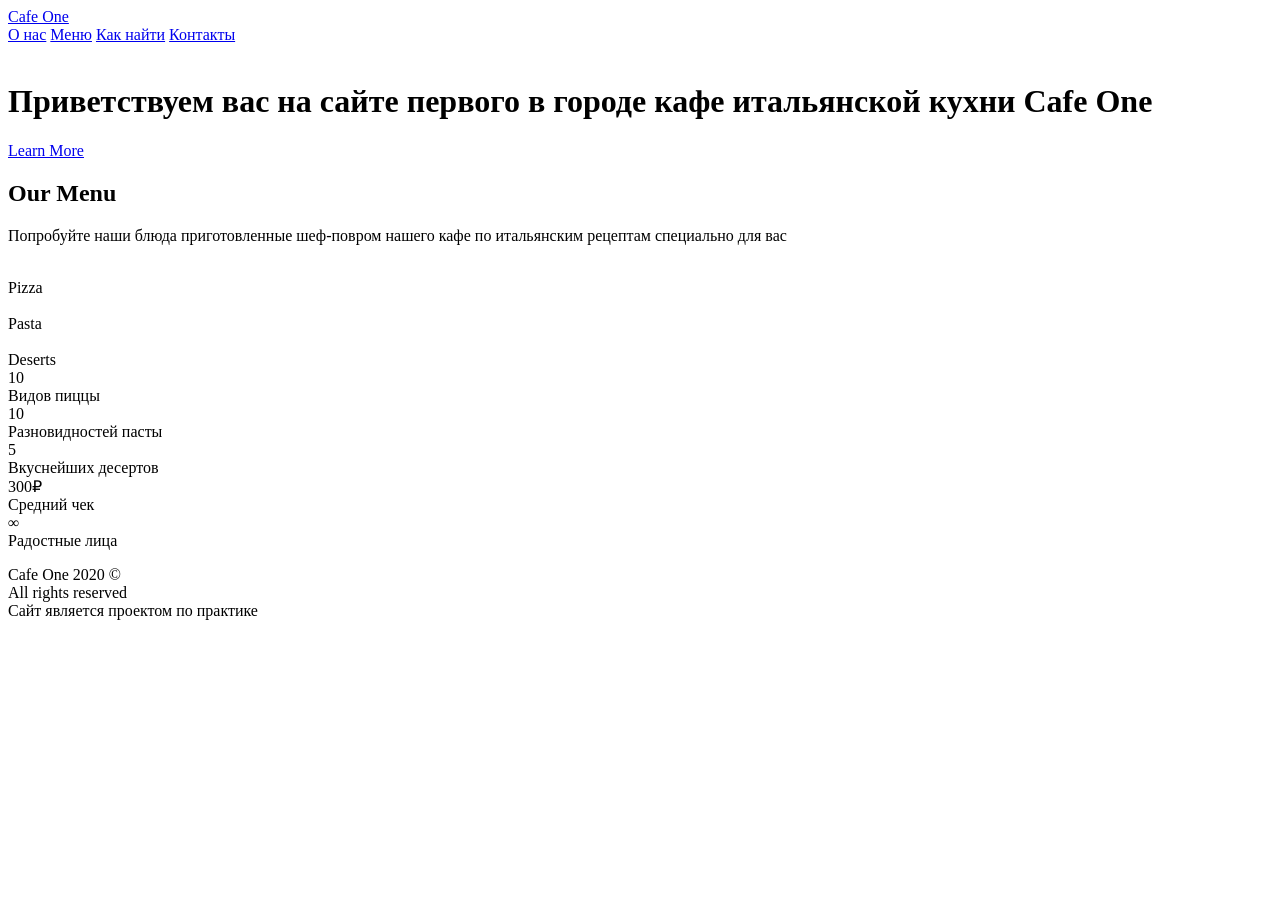
==== index.html @ cdbd9dab "file for site" ====
<!doctype html>
<html>

<head>
   <meta charset="utf-8">
   <link rel="icon" href="assets/Images/cafe one1.png" type="image/png">
   <link rel="stylesheet" href="assets/CSS/style.css">
   <link
      href="https://fonts.googleapis.com/css2?family=Montserrat&family=Roboto:wght@300;400&family=Romanesco&display=swap"
      rel="stylesheet">
   <script src="assets/js/jquery-3.5.1.min.js"></script>
   <script src="assets/js/JavaScript.js"></script>
   <title>Cafe One</title>
</head>

<body>

   <header class="header">
      <div class="container">
         <div class="header__inner">
            <a class="header__logo" href="index.html">Cafe One</a>
            <nav class="nav">
               <a class="nav__link" href="about.html">О нас</a>
               <a class="nav__link" href="menu.html">Меню</a>
               <a class="nav__link" href="map.html">Как найти</a>
               <a class="nav__link" href="cont.html">Контакты</a>

            </nav>
         </div>
      </div>
   </header>


   <div class="intro">
      <div class="container">
         <div class="logo__img">
            <img src="assets/Images/cafe one.png" alt="">
         </div>
         <div class="intro__inner">
            <h1 class="intro__title">
               Приветствуем вас на сайте первого в городе кафе итальянской кухни Cafe One
            </h1>
            <!--<input id="a" type="email" /><br><br>
            <input id="b" type="password" /><br>
            <br><br>
            <button class="btn1">Calculate</button>-->
            <a class="btn" href="about.html">Learn More</a>
         </div>
      </div>
   </div>
   </div>

   <section class="section">
      <div class="container">
         <div class="section__header">
            <h2 class="section__title">Our Menu</h2>
            <div class="section__text">
               <p> Попробуйте наши блюда приготовленные шеф-повром нашего кафе
                  по итальянским рецептам специально для вас </p>
            </div>
         </div>

         <div class="menu">
            <div class="menu__item">
               <div class="menu__img">
                  <img src="assets/Images/Pizza.jpg" alt="">
               </div>
               <div class="menu__text">Pizza</div>
            </div>
            <div class="menu__item">
               <div class="menu__img">
                  <img src="assets/Images/Pasta.jpg" alt="">
               </div>
               <div class="menu__text">Pasta</div>
            </div>
            <div class="menu__item">
               <div class="menu__img">
                  <img src="assets/Images/tiramisu.jpg" alt="">
               </div>
               <div class="menu__text">Deserts</div>
            </div>
         </div>
      </div>
   </section>

   <div class="statistics">
      <div class="container">
         <div class="stat">

            <div class="stat__item">
               <div class="stat__count">10</div>
               <div class="stat__text">Видов пиццы</div>
            </div>
            <div class="stat__item">
               <div class="stat__count">10</div>
               <div class="stat__text">Разновидностей пасты</div>
            </div>
            <div class="stat__item">
               <div class="stat__count">5</div>
               <div class="stat__text">Вкуснейших десертов</div>
            </div>
            <div class="stat__item">
               <div class="stat__count">300₽</div>
               <div class="stat__text">Средний чек</div>
            </div>
            <div class="stat__item">
               <div class="stat__count">∞</div>
               <div class="stat__text">Радостные лица</div>
            </div>

         </div>
      </div>
   </div>
   <!-- <section class="section">
      <div class="container">
         <div class="section__header">
            <h2 class="section__title">Our Menu</h2>
            <div class="section__text">
               <p> Попробуйте наши блюда приготовленные шеф-повром нашего кафе
                  по итальянским рецептам специально для вас </p>
            </div>
         </div>
      </div>
   </section>-->

   <footer class="footer">
      <div class="containerf">
         <p> Cafe One 2020 ©<br /> All rights reserved</br> Сайт является проектом по практике </p>
      </div>
   </footer>

</body>

</html>
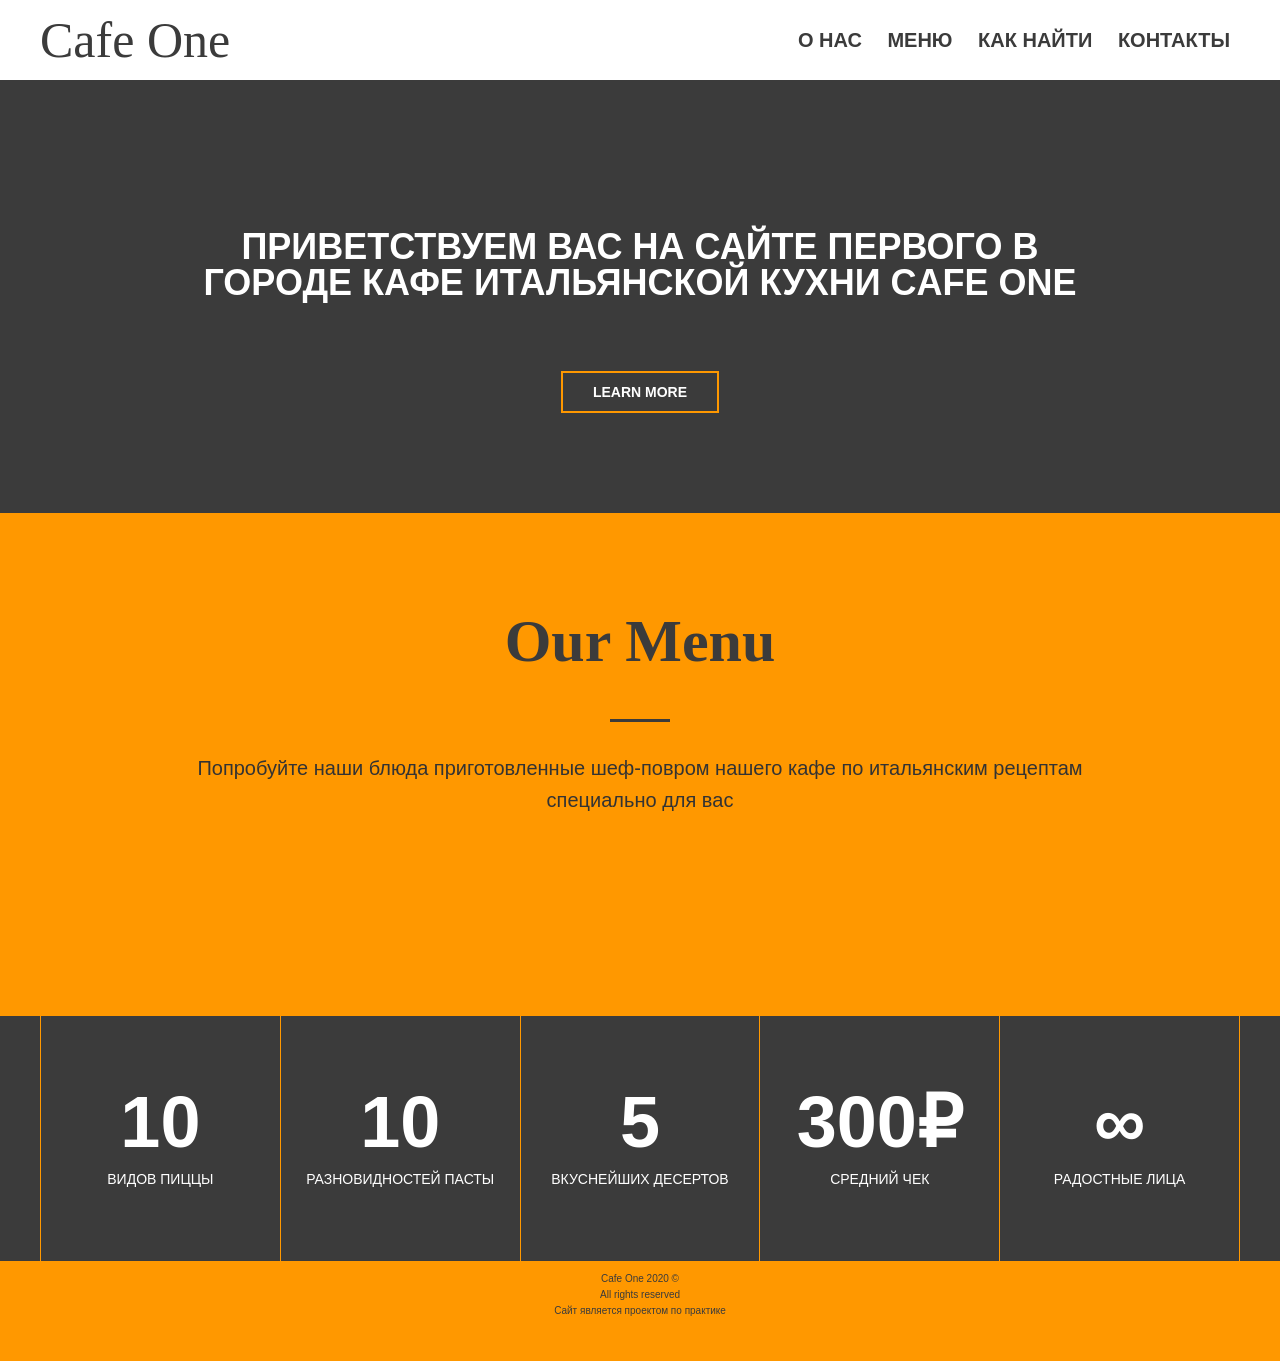
==== commit 879d5189: "Update index.html" ====
--- a/index.html
+++ b/index.html
@@ -3,8 +3,8 @@
 
 <head>
    <meta charset="utf-8">
-   <link rel="icon" href="assets/Images/cafe one1.png" type="image/png">
-   <link rel="stylesheet" href="assets/CSS/style.css">
+   <link rel="icon" href="Assets/Images/cafe one1.png" type="image/png">
+   <link rel="stylesheet" href="Assets/CSS/style.css">
    <link
       href="https://fonts.googleapis.com/css2?family=Montserrat&family=Roboto:wght@300;400&family=Romanesco&display=swap"
       rel="stylesheet">
@@ -131,4 +131,4 @@
 
 </body>
 
-</html>+</html>
--- a/Assets/CSS/style.css
+++ b/Assets/CSS/style.css
@@ -0,0 +1,418 @@
+@import url('https://maxcdn.bootstrapcdn.com/font-awesome/4.7.0/css/font-awesome.min.css');
+
+body {
+   margin: 0;
+   font-family: 'Montserrat', sans-serif;
+   
+   font-size: 18px;
+   line-height: 1.6;
+   color: #333333;
+}
+
+*,
+*:before,
+*:after{
+   box-sizing: border-box;
+}
+
+h1, h2, h3, h4, h5, h6{
+   margin: 0;
+}
+/* CONTAINER */
+.container {
+   width: 100%;
+   max-width: 1200px;
+   margin: 0 auto;
+}
+
+/* INTRO */
+.intro {
+   display: flex;
+   flex-direction: column;
+   justify-content: center;
+   width: 100%;
+   height: 100%;
+   background-color: #3b3b3b ;
+}
+
+.logo__img {
+   max-width: 100%;
+   height: auto;
+   display: block;
+   text-align: center;
+   margin-top: 200px;
+   
+}
+
+.intro__inner {
+   width: 100%;
+   max-width: 880px;
+   margin: 0 auto;
+   text-align: center;
+}
+
+.intro__title {
+   color: #ffffff;
+   text-transform: uppercase;
+   text-align: center;
+   line-height: 1;
+   
+   margin-bottom: 70px;
+}
+
+   
+
+/* HEADER */
+.header {
+   width: 100%;
+   background-color: #ffffff;
+   position: absolute;
+   top: 0;
+   left: 0;
+   right: 0;
+   z-index: 1000;
+}
+
+.header__inner {
+   display: flex;
+   justify-content: space-between;
+   align-items: center;
+}
+
+.header__logo {
+   font-family: 'Romanesco', cursive;
+   font-size:  50px;
+   color: #3b3b3b;
+   text-decoration: none;
+}
+
+
+
+/* NAV */
+.nav {
+   font-size: 20px;
+   font-weight: 700;
+   text-transform: uppercase;
+}
+
+.nav__link {
+   display: inline-block;
+   vertical-align: top;
+   margin: 0 10px;
+   color: #3b3b3b;
+   text-decoration: none;
+
+   transition: color .2s linear;
+
+}
+
+
+.nav__link:hover {
+   color: #ffffff;
+   background-color: #ff9800;
+   border-radius: 50px;
+   padding: 5px;   
+}
+
+/* INPUT */
+
+input {
+   background-color: #3b3b3b;
+   border: 2px solid #ff9800;
+   outline: none;
+   color: #ffffff;
+
+   padding: 10px;
+}
+
+/* Button */
+
+button{
+   background-color: #3b3b3b;
+   text-decoration: none;
+   outline: none;
+   color: #ffffff;
+}
+
+.btn {
+   display: inline-block;
+   vertical-align: top;
+   padding: 8px 30px;
+   margin-bottom: 100px;
+
+   border: 2px solid #ff9800;
+
+   color: #ffffff;
+   text-transform: uppercase;
+   text-decoration: none;
+   font-size: 14px;
+   font-weight: 700;
+
+   transition: background .2s linear;
+}
+
+.btn:hover {
+   background-color: #ff9800;
+}
+
+.btn1 {
+   display: inline-block;
+   vertical-align: top;
+   padding: 8px 30px;
+   margin-bottom: 100px;
+
+   border: 2px solid #ff9800;
+
+   color: #ffffff;
+   text-transform: uppercase;
+   text-decoration: none;
+   font-size: 14px;
+   font-weight: 700;
+
+   transition: background .2s linear;
+
+}
+.btn1:hover {
+   background-color: #ff9800;
+}
+
+/* SECTION */
+
+.section {
+   background-color: #ff9800;
+   padding: 80px 0;
+}
+
+.section__header {
+   width: 100%;
+   max-width: 950px;
+   margin: 0 auto 40px;
+  
+   text-align: center;
+}
+
+.section__title {
+   font-family: 'Romanesco', cursive;
+   font-size: 60px;
+   color: #3b3b3b; 
+}
+
+.section__title:after {
+   content: "";
+   display: block;
+   width: 60px;
+   height: 3px;
+   margin: 30px auto;
+
+   background-color: #3b3b3b;
+}
+
+.section__text {
+   font-family: 'Roboto', sans-serif;
+   font-size: 20px;
+}
+
+
+
+/* MENU */
+
+.menu {
+   display: flex;
+   justify-content: space-between;
+}
+
+.menu__item {
+   margin-top: 80px;
+   width: 380px;
+   position: relative;
+
+   background-color: #3b3b3b;
+}
+
+.menu__item:hover .menu__img {
+   transform: translate3d(-10px, -10px, 0);
+}
+
+.menu__item:hover .menu__img img {
+   opacity: .3;
+}
+
+.menu__item:hover .menu__text {
+   opacity: 1;
+}
+
+.menu__img {
+   background: linear-gradient(to bottom, #ce2b37, #009246);
+
+   transition: transform .2s linear;
+}
+
+.menu__img img {
+   display: block;
+   transition: opacity .1s linear;
+}
+
+.menu__text {
+   width: 100%;
+
+   font-size: 18px;
+   color: #ffffff;
+   text-transform: uppercase;
+   font-weight: 700;
+   text-align: center;
+   opacity: 0;
+
+   position: absolute;
+   top: 50%;
+   left: 0;
+   z-index: 2;
+   transform: translate3d(0, -50%, 0);
+
+   transition: opacity .2s linear;
+}
+
+
+/* STATISTICS */
+
+.statistics {
+   background-color: #3b3b3b;
+}
+
+.stat {
+   display: flex;
+}
+
+.stat__item {
+   flex: 1 1 0;
+   color: #ffffff;
+
+   padding: 70px 25px;
+
+   border-left: 1px solid #ff9800;
+
+   text-align: center;
+   
+}
+
+.stat__item:last-child {
+   border-right: 1px solid #ff9800;
+}
+
+.stat__count {
+   margin-bottom: 10px;
+
+   font-size: 72px;
+   font-weight: 700;
+   line-height: 1;
+}
+
+.stat__text {
+   font-size: 14px;
+   text-transform: uppercase;
+}
+
+
+/* FOOTER */
+
+.footer {
+   width: 100%;
+   position: relative;
+   bottom: 0;
+   background-color: #ff9800;
+   height: 100px;
+   overflow: auto;
+}
+
+.containerf {
+   text-align: center;
+   color: #3b3b3b;
+   font-size: 10px;
+   z-index: 3000;
+}
+
+/* MAP */
+
+#map {
+   position: relative;
+  margin-top: 125px;
+  margin-left: 15%;
+}
+
+#map__title {
+   margin-top: 60px;
+   margin-bottom: 70px;
+   text-align: center;
+   text-transform: uppercase;
+   color: #ffffff;
+}
+
+/* AKKORD*/
+
+
+ 
+ .menu__it {
+    margin: 8px;
+   margin-top: 8px;
+   vertical-align: middle;
+ }
+
+
+ .nesolestag-enadenud {
+   width: 615px;
+   margin: 0 auto;
+   color: white;
+ }
+ 
+ .kesednsoled:after,
+ .kesednsoled:before {
+   content: ".";
+   display: block;
+   overflow: hidden;
+   visibility: hidden;
+   font-size: 0;
+   line-height: 0;
+   width: 0;
+   height: 0;
+   clear: both;
+ }
+ .ico-wrap {
+   color: #ff9800;
+   width: 48px;
+   height: 48px;
+   margin: 30px 18px 5px 5px;
+   display: block;
+   text-align: center;
+   font-size: 25px;
+   border: 2px solid #ff9800;
+   float: left;
+   border-radius: 30px;
+ }
+ .ico-contact {
+   line-height: 1.9 !important;
+ }
+ .meanous-andscoev {
+   float: left;
+   margin-bottom: 20px;
+ }
+ .aio-icon-title {
+   font-size: 16px;
+   color: #ff9800;
+   line-height: 1;
+   margin-bottom: 8px;
+ }
+ 
+ @media (max-width: 767px) {
+   .meanous-andscoev,
+   .ico-wrap {
+   float: none;
+   text-align: center;
+   }
+   .ico-wrap {
+   margin: 0 auto 15px auto;
+   }
+ }
+
+
+
+
+
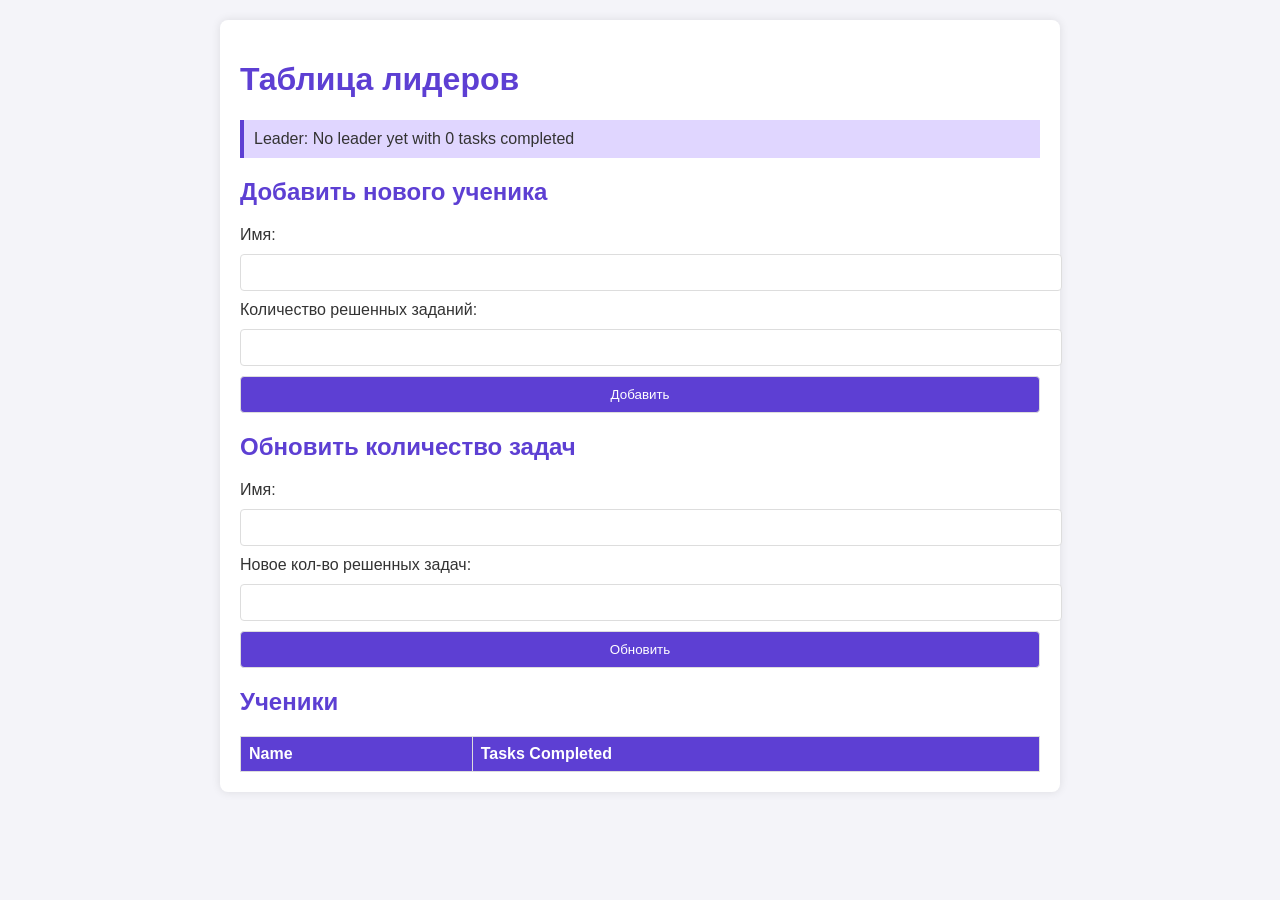
==== commit 0d36f80c: "Залит Index.html" ====
--- a/index.html
+++ b/index.html
@@ -1,134 +1,192 @@
-<!doctype html>
-<html>
+<!DOCTYPE html>
+<html lang="en">
+<head>
+<meta charset="UTF-8">
+<meta name="viewport" content="width=device-width, initial-scale=1.0">
+<title>Leaderboard</title>
+<style>
+    body {
+        font-family: 'Arial', sans-serif;
+        background-color: #f4f4f9;
+        color: #333;
+        margin: 0;
+        padding: 20px;
+    }
+    .container {
+        max-width: 800px;
+        margin: auto;
+        background: #fff;
+        padding: 20px;
+        border-radius: 8px;
+        box-shadow: 0 0 10px rgba(0, 0, 0, 0.1);
+    }
+    h1, h2 {
+        color: #5d3fd3;
+    }
+    table {
+        width: 100%;
+        border-collapse: collapse;
+        margin-top: 20px;
+    }
+    table, th, td {
+        border: 1px solid #ddd;
+    }
+    th, td {
+        text-align: left;
+        padding: 8px;
+    }
+    th {
+        background-color: #5d3fd3;
+        color: white;
+    }
+    .leader {
+        margin: 20px 0;
+        padding: 10px;
+        background-color: #e0d6ff;
+        border-left: 4px solid #5d3fd3;
+    }
+    #newUserForm, #updateTasksForm {
+        margin-top: 20px;
+    }
+    label, input, button {
+        display: block;
+        width: 100%;
+        margin-bottom: 10px;
+    }
+    input, button {
+        padding: 10px;
+        border: 1px solid #ddd;
+        border-radius: 4px;
+    }
+    button {
+        background-color: #5d3fd3;
+        color: white;
+        cursor: pointer;
+    }
+    button:hover {
+        background-color: #4c31b0;
+    }
+</style>
+</head>
+<body>
+<div class="container">
+    <h1>Таблица лидеров</h1>
+    <div class="leader" id="leader"></div>
 
-<head>
-   <meta charset="utf-8">
-   <link rel="icon" href="Assets/Images/cafe one1.png" type="image/png">
-   <link rel="stylesheet" href="Assets/CSS/style.css">
-   <link
-      href="https://fonts.googleapis.com/css2?family=Montserrat&family=Roboto:wght@300;400&family=Romanesco&display=swap"
-      rel="stylesheet">
-   <script src="assets/js/jquery-3.5.1.min.js"></script>
-   <script src="assets/js/JavaScript.js"></script>
-   <title>Cafe One</title>
-</head>
+    <h2>Добавить нового ученика</h2>
+    <form id="newUserForm">
+        <label for="userName">Имя:</label>
+        <input type="text" id="userName" required>
+        <label for="userTasks">Количество решенных заданий:</label>
+        <input type="number" id="userTasks" required>
+        <button type="submit">Добавить</button>
+    </form>
 
-<body>
+    <h2>Обновить количество задач</h2>
+    <form id="updateTasksForm">
+        <label for="updateName">Имя:</label>
+        <input type="text" id="updateName" required>
+        <label for="updateTasks">Новое кол-во решенных задач:</label>
+        <input type="number" id="updateTasks" required>
+        <button type="submit">Обновить</button>
+    </form>
 
-   <header class="header">
-      <div class="container">
-         <div class="header__inner">
-            <a class="header__logo" href="index.html">Cafe One</a>
-            <nav class="nav">
-               <a class="nav__link" href="about.html">О нас</a>
-               <a class="nav__link" href="menu.html">Меню</a>
-               <a class="nav__link" href="map.html">Как найти</a>
-               <a class="nav__link" href="cont.html">Контакты</a>
+    <h2>Ученики</h2>
+    <table id="userTable">
+        <tr>
+            <th>Имя</th>
+            <th>Решенно задач</th>
+        </tr>
+        <!-- Users will be inserted here -->
+    </table>
+</div>
 
-            </nav>
-         </div>
-      </div>
-   </header>
+<script>
+// Initial array of users
+let users = [];
 
+// Function to render users to the table
+function renderUsers() {
+    const table = document.getElementById('userTable');
+    const leaderDiv = document.getElementById('leader');
+    let leader = { name: "No leader yet", tasks: 0 };
 
-   <div class="intro">
-      <div class="container">
-         <div class="logo__img">
-            <img src="assets/Images/cafe one.png" alt="">
-         </div>
-         <div class="intro__inner">
-            <h1 class="intro__title">
-               Приветствуем вас на сайте первого в городе кафе итальянской кухни Cafe One
-            </h1>
-            <!--<input id="a" type="email" /><br><br>
-            <input id="b" type="password" /><br>
-            <br><br>
-            <button class="btn1">Calculate</button>-->
-            <a class="btn" href="about.html">Learn More</a>
-         </div>
-      </div>
-   </div>
-   </div>
+    // Empty the table except the first row (headers)
+    table.innerHTML = `<tr>
+        <th>Name</th>
+        <th>Tasks Completed</th>
+    </tr>`;
 
-   <section class="section">
-      <div class="container">
-         <div class="section__header">
-            <h2 class="section__title">Our Menu</h2>
-            <div class="section__text">
-               <p> Попробуйте наши блюда приготовленные шеф-повром нашего кафе
-                  по итальянским рецептам специально для вас </p>
-            </div>
-         </div>
+    // Iterate over the users array and create table rows
+    users.forEach(user => {
+        const row = `<tr>
+            <td>${user.name}</td>
+            <td>${user.tasks}</td>
+        </tr>`;
+        table.innerHTML += row;
 
-         <div class="menu">
-            <div class="menu__item">
-               <div class="menu__img">
-                  <img src="assets/Images/Pizza.jpg" alt="">
-               </div>
-               <div class="menu__text">Pizza</div>
-            </div>
-            <div class="menu__item">
-               <div class="menu__img">
-                  <img src="assets/Images/Pasta.jpg" alt="">
-               </div>
-               <div class="menu__text">Pasta</div>
-            </div>
-            <div class="menu__item">
-               <div class="menu__img">
-                  <img src="assets/Images/tiramisu.jpg" alt="">
-               </div>
-               <div class="menu__text">Deserts</div>
-            </div>
-         </div>
-      </div>
-   </section>
+        // Determine the leader
+        if (user.tasks > leader.tasks) {
+            leader = user;
+        }
+    });
 
-   <div class="statistics">
-      <div class="container">
-         <div class="stat">
+    // Update the leader div
+    leaderDiv.textContent = `Leader: ${leader.name} with ${leader.tasks} tasks completed`;
+}
 
-            <div class="stat__item">
-               <div class="stat__count">10</div>
-               <div class="stat__text">Видов пиццы</div>
-            </div>
-            <div class="stat__item">
-               <div class="stat__count">10</div>
-               <div class="stat__text">Разновидностей пасты</div>
-            </div>
-            <div class="stat__item">
-               <div class="stat__count">5</div>
-               <div class="stat__text">Вкуснейших десертов</div>
-            </div>
-            <div class="stat__item">
-               <div class="stat__count">300₽</div>
-               <div class="stat__text">Средний чек</div>
-            </div>
-            <div class="stat__item">
-               <div class="stat__count">∞</div>
-               <div class="stat__text">Радостные лица</div>
-            </div>
+// Function to save users to localStorage
+function saveUsers() {
+    localStorage.setItem('users', JSON.stringify(users));
+}
 
-         </div>
-      </div>
-   </div>
-   <!-- <section class="section">
-      <div class="container">
-         <div class="section__header">
-            <h2 class="section__title">Our Menu</h2>
-            <div class="section__text">
-               <p> Попробуйте наши блюда приготовленные шеф-повром нашего кафе
-                  по итальянским рецептам специально для вас </p>
-            </div>
-         </div>
-      </div>
-   </section>-->
+// Function to load users from localStorage
+function loadUsers() {
+    const usersStr = localStorage.getItem('users');
+    return usersStr ? JSON.parse(usersStr) : [];
+}
 
-   <footer class="footer">
-      <div class="containerf">
-         <p> Cafe One 2020 ©<br /> All rights reserved</br> Сайт является проектом по практике </p>
-      </div>
-   </footer>
+users = loadUsers();
 
+// Add new user
+document.getElementById('newUserForm').addEventListener('submit', function(event) {
+    event.preventDefault();
+    const userName = document.getElementById('userName').value;
+    const userTasks = parseInt(document.getElementById('userTasks').value, 10);
+
+    // Add user to the array
+    users.push({ name: userName, tasks: userTasks });
+    renderUsers();
+
+    // Clear the form fields
+    document.getElementById('userName').value = '';
+    document.getElementById('userTasks').value = '';
+    saveUsers();
+});
+
+// Update user tasks
+document.getElementById('updateTasksForm').addEventListener('submit', function(event) {
+    event.preventDefault();
+    const updateName = document.getElementById('updateName').value;
+    const updateTasks = parseInt(document.getElementById('updateTasks').value, 10);
+
+    // Find the user and update their tasks
+    const user = users.find(u => u.name === updateName);
+    if (user) {
+        user.tasks = updateTasks;
+    } else {
+        alert('User not found!');
+    }
+    renderUsers();
+
+    // Clear the form fields
+    document.getElementById('updateName').value = '';
+    document.getElementById('updateTasks').value = '';
+    saveUsers;
+});
+
+// Initial render
+renderUsers();
+</script>
 </body>
-
 </html>
